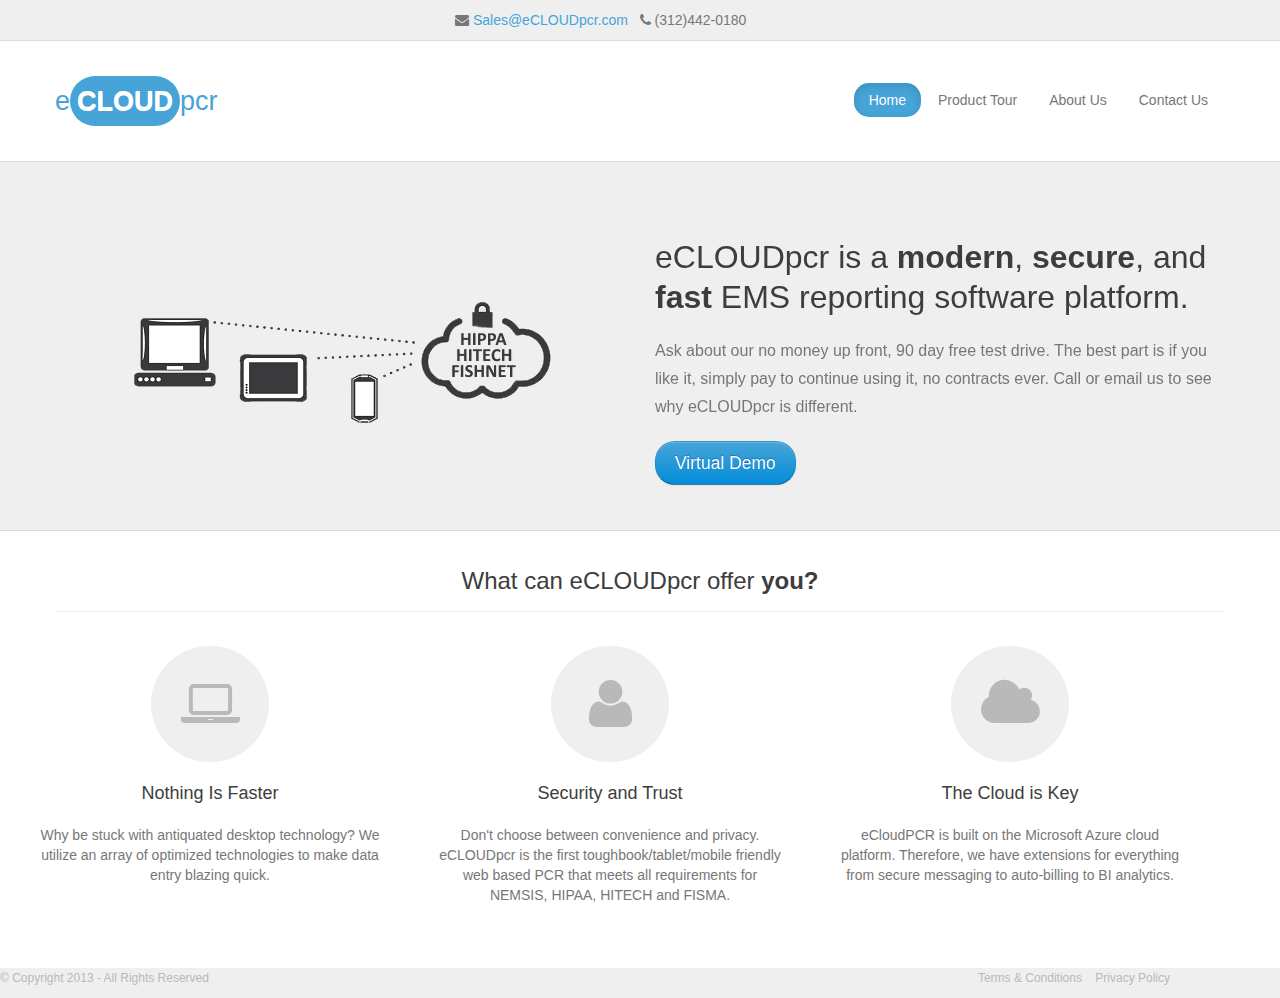
==== index.html @ aed40275 "Moved Ecloud resources up 1 level" ====
<!DOCTYPE html>
<html lang="en">
  <head>
    <meta charset="utf-8">
    <title>eCLOUDpcr</title>
    <meta name="viewport" content="width=device-width, initial-scale=1.0">
    <meta name="description" content="">
    <meta name="author" content="">
    <!--
      ____              _          ____  _     
     |  _ \            | |        |  _ \(_)    
     | |_) | ___   ___ | |_ ______| |_) |_ ____
     |  _ < / _ \ / _ \| __|______|  _ <| |_  /
     | |_) | (_) | (_) | |_       | |_) | |/ / 
     |____/ \___/ \___/ \__|      |____/|_/___|
	 
     -->                                           
  <!-- Le styles -->
    <link href="assets/css/bootstrap.min.css" rel="stylesheet">
    <link href="assets/css/bootstrap-responsive.min.css" rel="stylesheet">
    <link href="assets/font-awesome/css/font-awesome.min.css" rel="stylesheet">
    <link href="assets/css/theme/boot-biz.css" rel="stylesheet">
     <!-- ResponsiveSlides CSS file -->
    <link href="assets/js/plugins/responsiveslides/responsiveslides.css" rel="stylesheet">
  <!--[if IE 7]>
  <link rel="stylesheet" href="assets/font-awesome/css/font-awesome-ie7.min.css">
  <![endif]-->
  <!-- HTML5 shim, for IE6-8 support of HTML5 elements -->
    <!--[if lt IE 9]>
      <script src="http://html5shim.googlecode.com/svn/trunk/html5.js"></script>
    <![endif]-->

    <!-- Fav and touch icons -->
    <link rel="apple-touch-icon-precomposed" sizes="144x144" href="../assets/ico/apple-touch-icon-144-precomposed.png">
    <link rel="apple-touch-icon-precomposed" sizes="114x114" href="../assets/ico/apple-touch-icon-114-precomposed.png">
      <link rel="apple-touch-icon-precomposed" sizes="72x72" href="../assets/ico/apple-touch-icon-72-precomposed.png">
                    <link rel="apple-touch-icon-precomposed" href="../assets/ico/apple-touch-icon-57-precomposed.png">
                                   <link rel="shortcut icon" href="../assets/ico/favicon.png">
  </head>

  <body>
    <div class="top-bar">
        <div class="container">
            <div class="row">
                <div class="span4">
                </div>
                <div class="span4">
                <span style="white-space: nowrap;"><i class="icon-envelope-alt"></i> <a href="mailto:Sales@eCLOUDpcr.com"> Sales@eCLOUDpcr.com </a> </span> &nbsp; 
                    <span style="white-space: nowrap;"> <i class="icon-phone"></i> (312)442-0180</span>
          
                
                </div>
          <div class="span4">
          </div>      	
                
                <!--/span4-->

            </div><!--/row -->
        </div><!--/container -->
    </div><!--/top-bar-->
    <header>
    <div class="navbar bb-navbar">
      <div class="navbar-inner bb-navbar-inner">
   		<div class="container">
         <button type="button" class="btn btn-navbar" data-toggle="collapse" data-target=".nav-collapse">
            <span class="icon-bar"></span>
            <span class="icon-bar"></span>
            <span class="icon-bar"></span>
          </button>
    	<div class="row">
        <div class="span2">
        <a href="#" class="brand">e<b>CLOUD</b>pcr</a>
        </div><!--/span2 -->
        <div class="span9 offset1 pull-right">
        	<div class="nav-collapse collapse">
        	<ul class="nav nav-pills bb-nav pull-right">
            	<li class="active"><a href="#">Home</a></li>
                <li><a href="portfolio.html">Product Tour</a></li>
                <li><a href="aboutus.html">About Us</a></li>
                <li ><a href="contactus.html">Contact Us</a></li>
            </ul>
            </div><!--/nav-collapse-->
        </div><!--/span8 -->
        </div><!--/row -->
    </div><!--/container -->
	</div><!--/navbar-inner -->
    </div><!--/navbar -->   
    </header>
    
    <section class="banner">
        <div class="container">
        	<div id="banner-slider">            
            <div class="rslides_container">
            <div class="row">
            <ul class="rslides" id="banner-slideshow">
            <li>
            
                <div class="span6 text-center"> 
                <img src="assets\img\shah\HIPFISHNET.png" alt="showcase" width="458" height="248"/>
                </div><!--/span6-->
                <div class="span6">
                <h1 class="slider-title">eCLOUDpcr is a <b>modern</b>, <b>secure</b>, and <b>fast</b> EMS reporting software platform.</h1>
                <p class="slider-description">Ask about our no money up front, 90 day free test drive.  The best part is if you like it, simply pay to continue using it, no contracts ever.  Call or email us to see why eCLOUDpcr is different.</p>
                <button class="btn btn-primary btn-large btn-oval" onclick="document.location.href = 'portfolio.html'"><li>Virtual Demo</li></button><br/><br/>
                
                </div><!--/span6-->            
            </li>

            </ul>
            </div><!--/row-->
            </div><!--/rslides--> 
            
            </div><!--/banner-slider-->        
        </div><!--/container -->
    </section><!--/banner--->
        
    <section class="services">
    	<div class="container">
        	<div class="row">
            <div class="span12" style="text-align: center">
	            <h2>What can eCLOUDpcr offer <b>you?</b></h2>
            </div><!--/span12-->            
            <ul class="thumbnails text-center">
            	<li class="span4">
                	<div class="thumbnail">
                    	<div class="icon round">
                        	<i class="icon-laptop"></i>
                        </div><!--/icon-->
                        <div class="caption">
                        	<h3>Nothing Is Faster</h3>
                            <p>Why be stuck with antiquated desktop technology? We utilize an array of optimized technologies to make data entry blazing quick.</p>
                        </div><!--/caption-->
                    </div><!--/thumbnail-->
                </li>
                <li class="span4">
                	<div class="thumbnail">
                    	<div class="icon round">
                        	<i class="icon-user"></i>
                        </div><!--/icon-->
                        <div class="caption">
                        	<h3>Security and Trust</h3>
                            <p>
                                Don't choose between convenience and privacy. eCLOUDpcr is the first toughbook/tablet/mobile friendly web based PCR that meets all requirements for NEMSIS, HIPAA, HITECH and FISMA.</p>
                        </div><!--/caption-->
                    </div><!--/thumbnail-->
                </li>
                <li class="span4">
                	<div class="thumbnail">
                    	<div class="icon round">
                        	<i class="icon-cloud"></i>
                        </div><!--/icon-->
                        <div class="caption">
                        	<h3>The Cloud is Key</h3>
                            <p>eCloudPCR is built on the Microsoft Azure cloud platform. Therefore, we have extensions for everything from secure messaging to auto-billing to BI analytics.</p>
                        </div><!--/caption-->
                    </div><!--/thumbnail-->
                </li>                
            </ul><!--/thumbnails-->
            </div><!--/row-->
        </div><!--/container-->
    </section><!--/services-->

    <footer >
    <div style="background-color:#EFEFEF" >
    	<div class="row" >
        <div class="span4" >
        	<p>&copy; Copyright 2013 - All Rights Reserved </p>
        </div><!--/span3-->
        <div class="span8">
        	<p class="pull-right">
                <a href="#termsModal" data-toggle="modal">Terms &amp; Conditions</a>
                <a href="#privacyModal" data-toggle="modal">Privacy Policy</a>
                <a style="display: none" href="contactus.html">Contact Us</a>
            </p>
        </div><!--/span3-->
        </div><!--/row-->
    </div><!--/container-->
    </footer>
    
    <!-- Privacy Policy and Terms of Use Modal window -->
    <!-- PrivacyModal -->
    <div id="privacyModal" class="modal hide fade" tabindex="-1" role="dialog" aria-labelledby="privacyModalLabel" aria-hidden="true">
      <div class="modal-header bb-modal-header">
        <button type="button" class="close" data-dismiss="modal" aria-hidden="true">×</button>
        <h3 id="privacyModalLabel">Privacy Policy</h3>
      </div>
      <div class="modal-body">
        <p>This document outlines how personal information may be collected and used (or not used) on this web site, and outlines responsibilities and liabilities that correspond to such collection and/or use. These terms cover this web site and its content exclusively, and do not include web sites that are linked, or malicious third-parties.</p> 

		<p>It is our commitment to end users to operate this web site with integrity and honesty – taking the time, effort, and care to protect users and information that may be provided
</p>

        <h4>Collection of Information</h4>
        
        <p>We only collect personal information such as names, addresses, and contact information when it is voluntarily submitted by our users. The information provided is only used to fulfill your specific request, and cannot be used for any other purpose unless permission is given by the individual who provided the information.</p> 
        
        <h4>Third Parties</h4>
        
        <p>We may link to or display content from third parties on our web site. Should a user follow such links they would be leaving this web site and no longer be governed by this privacy policy. This policy and these terms apply only to content existing on this web site.</p>
        
        <h4>Cookies and Tracking Technology</h4>
        
        <p>This site may use cookies or browser tracking technologies to provide a better overall user experience. This information allows us to continue modifying the site to meet end user browser types, operating systems, and frequency of visits. Personal information cannot be collected by these methods unless expressly provided by the end user. Aggregate cookie and tracking information may be shared with third parties. </p>
        
        <p>This policy applies only to interactions taking place via the web site, and does not govern offline interactions.</p>
        
        <h4>Distribution of Information </h4>
        
        <p>We may only share your personal information with government agencies or other companies assisting us in fraud prevention or investigation, and when it is legally required for us to do so. This information is never shared with third-party companies for marketing purposes.</p> 
        
       <h4>Commitment to Security </h4>
        
        <p>When personal information is provided to us voluntarily by end users, we agree to make reasonable efforts to make such information secure. Only authorized employees, agents and contractors (who operate under confidentiality agreements) will ever have access to such information, and are also stipulated to make every effort to ensure security and integrity of the data.</p> 
        
        <h4>Rights to Changes</h4> 
        
        <p>We reserve the rights to make changes to this document and these terms without notice to end users, but will highlight any changes on this page.</p> 
  
                <ul class="unstyled address">
                    <li><i class="icon-phone"></i>(888) 123 4567</li>
                    <li><i class="icon-envelope-alt"></i><a href="mailto:info@example.com">info@example.com</a></li>
                    <li><i class="icon-map-marker"></i><a href="#">Google Map</a></li>
                </ul>
      </div>
      <div class="modal-footer">
        <button class="btn btn-oval" data-dismiss="modal" aria-hidden="true">Close</button>
      </div>
    </div>
    
    <!-- TermsModal -->
    <div id="termsModal" class="modal hide fade" tabindex="-1" role="dialog" aria-labelledby="termsModalLabel" aria-hidden="true">
      <div class="modal-header bb-modal-header">
        <button type="button" class="close" data-dismiss="modal" aria-hidden="true">×</button>
        <h3 id="termsModalLabel">Terms &amp; Conditions</h3>
      </div>
      <div class="modal-body">
        <p>By using this web site, you are agreeing to comply and be bound by the following terms of service and use. Please review the following terms in their entirety and ensure their comprehension before using and viewing this web site. </p>

		<p>The terms "us", "we", "our", or "owners" refers to "<b>[client name]</b>" and administrative operators of this web site, [url]. "You" refers to the user or viewer of this web site.</p> 

		<h4>Copyright</h4>

		<p>The content in its entirety, including text content, graphics, layouts, and all source code, belong to the owners of the web site. This term is protected by intellectual property rights and copyright law. Copying, redistribution, use or publication either for free or for monetary gain is strictly prohibited. Some of the content on the site is the copyrighted and licensed work of third parties.</p>

		<h4>Terms of Use </h4>

        <ol>
        <li>The content of this web site in its entirety is subject to change without notice. Its purpose is for your general information only. </li>
        <li>No parties guarantee the accuracy, timeliness, performance, completeness, or suitability of the content and information found on this site. You acknowledge that errors or inaccuracies may exist, and that the owners of the site are in no way liable for any such errors. </li>
        <li>The owners of the site are not responsible and hold no liability for third-party content that may be posted on the site by end users, or for content that is linked to from this web site including other web sites. </li>
        <li>The use of and viewing of information on this site is at your own risk. Any consequences of use that may occur are not the liability of the web site owners. </li>
        <li>Unauthorized use of this web site or its contents may give rise to a claim for damages and/or be a criminal offense enforceable by local and international law. </li>
        <li>We reserve the right to restrict access to certain areas of the web site at our own discretion. If a username and password, or any other access credentials, are provided to you as the end user, it is your responsibility to keep such information confidential. </li>
        <li>The owners of the web site are not responsible for user-generated content, and no liable for any violations that such content may constitute. </li>
        </ol>
      </div>
      <div class="modal-footer">
        <button class="btn btn-oval" data-dismiss="modal" aria-hidden="true">Close</button>
      </div>
    </div>
    
    <!-- Le javascript
    ================================================== -->
    <!-- Placed at the end of the document so the pages load faster -->
    <script src="assets/js/jquery.js"></script>
    <script src="assets/js/bootstrap.min.js"></script>
    <script src="assets/js/bootbiz.js"></script>
    <!-- responsiveslides Javascript file -->
    <script src="assets/js/plugins/responsiveslides/responsiveslides.min.js"></script>
    <script type="text/javascript">
	$(function(){
		//add_fixed_menu_top
		bb_navbar_affix('header');
		// Slideshow 1
       $("#banner-slideshow").responsiveSlides({
			maxwidth: 'auto',
			pager: true,
			nav: false,
			speed: 500,
			namespace: "centered-btns",
      	});	
		});
	</script>
    
  </body>
</html>
---- assets/css/theme/boot-biz.css ----
/*
 * BootBiz - Multi Purpose Bootstrap Theme v1
 * Bootstrap v2.2.2
 * Author : Raj (www.madebyraj.com)
 * Copyright 2013 DoozyPixels
 * Designed and Created For Designers and Developers.
 * Easily Built Corporate, Product, Blog, Client Admin and more... templates
 * more option in future updates
 */
 
/*
===============================================================
 Theme Color 
 Font-Color Prefix - "c" 
===============================================================
*/
.c-primary{
  color: #46a4d8;/* Blue */
}
.c-primary-dark{
  color: #048dd9;/* DarkBlue */
}
.c-secondary{
  color: #efefef;/* Gray1*/
}
.c-secondary-dark{
  color: #b9b9b9;/* Gray2 */ 
}
.c-gray{
  color: #373737;/*gray*/
}
.c-gray-light{
  color: #777777;/*LightGray*/
}

.c-gray-dark{
  color: #2f2f2f;/*DarkGray*/
}
.c-white{
  color: #ffffff;
}
/*
===============================================================
 Typography
===============================================================
FontFamily: Roboto
FontVariation:
light-100
Book-300
Normal-400
Medium-500
Bold-700
UltraBold-900
*/
@import url(http://fonts.googleapis.com/css?family=Roboto:400,300,500,700,900,100);
.f-thin{font-weight:100;}
.f-book{font-weight:300;}
.f-normal{font-weight:400;}
.f-medium{font-weight:500;}
.f-bold,b{ font-weight:700;}
.f-ultrabold{font-weight:900;}

@import url(http://fonts.googleapis.com/css?family=Oxygen:400,700);

h1,h2,h3,h4,h5,h6,button{ font-family: 'Roboto', sans-serif; font-weight:normal;}
p,label,input,textarea,{ font-family: 'Oxygen', sans-serif; font-weight:400;}
.text-left{ text-align:left;}
.text-center{ text-align:center;}
.text-right{ text-align:right;}
.underline{ text-decoration:underline;}

/*
===============================================================
 Icons
===============================================================
Source : http://fortawesome.github.com/Font-Awesome/
*/
/* White icons with optional class, or on hover/active states of certain elements */
[class^="icon-"],
[class*=" icon-"],
.icon-white{
  background-image: none;
}
/*
===============================================================
 Body
===============================================================
*/

body{
  background-color: #fff;
  color: #777777;
  font-family: 'Oxygen', sans-serif;
}
a{
  color: #46a4d8;
}
a:hover{
  color: #048dd9;
}

/*
===============================================================
 Top-Bar
===============================================================
*/
.top-bar{
  background: #efefef;
  padding: 10px 0;
  border-bottom: solid 1px #dcdcdc;
}
.social-icons{
  margin: 0 20px 0 0;
  text-align:right;
}
.social-icons a{
  font-size: 15px;
  color: #efefef;
  background-color: #b9b9b9;  
  padding: 7px 10px;
  margin:3px 0 3px 10px;
  border-radius: 20px;
  	-webkit-border-radius: 20px;
	-moz-border-radius: 20px;
	-ms-border-radius: 20px;
	
  
}
.social-icons > a > i.icon-facebook{
	padding: 0px 4px;
}
.social-icons a:hover{
  text-decoration: none;
  background-color: #46a4d8;
}
/*
===============================================================
 Header
===============================================================
*/
header{
  background: #fff;
  padding:20px 0;
  border-bottom: solid 1px #dcdcdc;  
}
header.affix{
 top:0;
 left:0;
 width:100%;
 z-index:4;
 opacity:0.9;
 padding:0;
 box-shadow: #dcdcdc 0 0 5px;
 -webkit-box-shadow: #dcdcdc 0 0 5px;
 -moz-box-shadow: #dcdcdc 0 0 5px;
 -ms-box-shadow: #dcdcdc 0 0 5px;
 -o-box-shadow: #dcdcdc 0 0 5px; 
}
.bb-navbar{
 margin-bottom:0;
 *margin-bottom:10px;
 
}
.bb-navbar-inner{
 background:none;
 border-radius:none;
 box-shadow:none;
 border:none;
 filter:none;
}

.navbar.bb-navbar .nav .dropdown-toggle .caret{
  margin-top:4px;
}
.bb-navbar .brand{
  font-size: 27px!important;
  color: #46a4d8!important;
  margin: 20px 0 20px -20px;
  display: block;  
  font-family: 'Roboto', sans-serif;
}
.bb-navbar .brand > b{
  color: #fff;
  background-color: #46a4d8;	
  padding: 10px 7px;
  border-radius: 30px;
  	-webkit-border-radius: 30px;
	-moz-border-radius: 30px;
	-ms-border-radius: 30px;	
  
}
.bb-navbar .brand:hover{
  color: #048dd9;
  text-decoration: none;
}
.bb-navbar .brand:hover > b{
  background-color: #048dd9;
}
.bb-nav{
  margin: 20px 0!important;
}
.bb-nav > li > a{
  color: #373737;
  border-radius: 15px;
  	-webkit-border-radius: 15px;
	-moz-border-radius: 15px;
	-ms-border-radius: 15px;
}
.bb-nav > li.active > a{
  background-color: #46a4d8!important;
  color:#fff!important;
  text-shadow:none!important;
}
.bb-nav > li.active > a:hover{
  background-color: #46a4d8;
}
.bb-nav > li > a:hover{
  background-color: #efefef;
}
.bb-nav > li > a > b.caret{
  border-top-color: #373737!important;
  border-bottom-color: #373737!important;
}
/*
===============================================================
 Banner
===============================================================
*/
.banner{
  background :#efefef;  
  border-bottom: solid 1px #dcdcdc;
  min-height: 300px;
}

#banner-slider{
  padding:25px 0;
  *padding:0;
  
}
#banner-slider img{
  margin-top:65px;
}
#banner-slider .slider-title{
  color: #3d3d3d;
  font-size: 32px;
  font-weight: 100;
  margin: 50px 0 20px;
}
#banner-slider .slider-description{
  color: #777777;
  font-size: 16px;
  line-height: 28px;
  margin-bottom: 20px;
}


/*
===============================================================
 Marketing
===============================================================
*/
.marketing{
  margin:40px 0;
  
}
.lead1{
  padding: 20px;	
  background-color: #efefef; 
  border-radius: 0;
  overflow: hidden; 
}
.lead1.text-left{
  border-left: solid 3px #46a4d8; 
}
.lead1 >.lead-content > h2{
  color: #3d3d3d;
  font-size: 22px;
  line-height: 30px;
  font-weight: 100;
  margin-bottom:0px;
}
.lead1 > .lead-content  > p{
  font-size: 14px;
}
.lead1.text-left > .lead-content{
  float: left;
}
.lead1.text-left > .lead-action{
  float: right;
  padding: 10px;
}
.lead-action .btn.margr20{
 margin-right:20px;
}
.lead1.text-center{
  border-top: solid 3px #46a4d8; 
}
.lead1.text-center > .lead-content,.lead1.text-center > .lead-action{
  float: none;
}


/*
===============================================================
 Services
===============================================================
*/

.services{
  margin:40px 0 0;
}
.services h2{
  color: #3d3d3d;
  font-weight: 100;
  font-size: 24px;
  border-bottom:solid 1px #efefef;
  margin-bottom: 30px;
  padding-bottom:10px;
}


/*
===============================================================
 Thumbnails
===============================================================
*/

.thumbnails{
  margin-top: 20px;
}
.thumbnails > li > .thumbnail{
  border: none;
  box-shadow: none;
}
.thumbnails > li > .thumbnail > .icon{
  font-size: 55px;
  color: #b9b9b9;
}
.thumbnails > li > .thumbnail > .icon a:hover i{
  text-decoration:none;	
  background:#46a4d8;
  color:#fff;		
 /* box-shadow: #ffffff 0 0 0 9px, #b9b9b9 0 0 5px 10px;
	-webkit-box-shadow: #ffffff 0 0 0 9px, #b9b9b9 0 0 5px 10px;
	-moz-box-shadow: #ffffff 0 0 0 9px, #b9b9b9 0 0 5px 10px;
	-ms-box-shadow: #ffffff 0 0 0 9px, #b9b9b9 0 0 5px 10px;
	-o-transition: #ffffff 0 0 0 9px, #b9b9b9 0 0 5px 10px;	
transition: all 500ms ease-out;
	-webkit-transition: all 500ms ease-out;
	-moz-transition: all 500ms ease-out;
	-ms-transition: all 500ms ease-out;
	-o-transition: all 500ms ease-out;
*/
}
.thumbnails > li > .thumbnail > .icon i{  
  background: #efefef;
  padding: 30px 25px;
}
.thumbnails > li > .thumbnail > .icon.round i{
   border-radius: 60px;
   -webkit-border-radius: 60px;
   -moz-border-radius: 60px;
   -ms-border-radius: 60px;
}
.thumbnails > li > .thumbnail > .caption > h3{
  font-size: 18px;
  line-height: 24px;
  font-weight: 400;  
}
.thumbnails > li > .thumbnail > .caption > p{
  color :#777777;
}

.client-logo .thumbnail a{
  text-align: center;
  opacity:0.7;
  font-weight:bold;
  display: block;
}
.client-logo .thumbnail a:hover{
  opacity:1;
  text-decoration :none;	
}
.photo-widget .thumbnails{
  margin-top:0;
}
.photo-widget .thumbnail{
 background-color: #ddd;
 text-align: center;
}
/*.thumbnails > li:hover > .thumbnail > .icon > i,
.thumbnails > li:hover > .thumbnail > .caption > h3,
.thumbnails > li:hover a:hover{
 color: #46a4d8;	
}*/



/*
===============================================================
 Recent Works
===============================================================
*/

.recentworks{
  margin:0;
}
.recentworks h2{
  color: #3d3d3d;
  font-weight: 100;
  letter-spacing: -1px;
  font-size: 24px;
  border-bottom:solid 1px #efefef;
  margin-bottom: 30px;
  padding-bottom:10px;
}
.recentworks a{
  color: #777777;
  text-decoration: underline;
}
.recentworks a:hover{
  color: #46a4d8;
}

/*
===============================================================
 Widgets
===============================================================
*/

.widgets{
  margin:0;
}
.widgets h2{
  color: #3d3d3d;
  font-weight: 100;
  letter-spacing: -1px;
  font-size: 24px;
  border-bottom:solid 1px #efefef;
  margin-bottom: 30px;
  padding-bottom:10px;

}
.widgets.footer{
	background: #efefef;
	padding:20px 0;
	border-top: solid 1px #dcdcdc;
	border-bottom: solid 1px #dcdcdc;
	min-height:300px;
	margin: 40px 0 0;
}
.news-feed > li{
  border-bottom:dotted 1px #ddd;
  padding-bottom:10px;
  margin-bottom: 5px;
}
.news-feed > li:last-child{
	border-bottom:0;
}
.news-feed > li > small{
  display:block;
}

/*
===============================================================
 Tab
===============================================================
*/

.bb-tabs{
 margin:0;
}
.bb-tabs > li > a{
	padding: 14px 30px;
	border-radius: 0;
	margin-right:10px;
	font-size: 16px;
}
.bb-tabs > li > a:hover{
	background: #efefef;
}
.bb-tab-content{
 padding: 15px 10px;
 margin-bottom: 10px;
 border: solid 1px #ddd;
 margin-top: -1px;
}
.bb-tabs-left .bb-tabs > li > a{
	margin-bottom:10px;
	border-radius :0;
}
.bb-tabs-left > .bb-tabs{
	margin-right: -1px;
}
.bb-tabs-left .bb-tab-content{
  margin-top: 0;
}
/*
===============================================================
 Accordion
===============================================================
*/
.bb-accordion .accordion-group{
  border-radius: 0;
  -webkit-border-radius: 0;
  -moz-border-radius: 0;
}
.bb-accordion .accordion-toggle i{
  margin-right: 10px;
}
.bb-accordion .accordion-toggle:hover i{
  text-decoration: none;
}
/*
===============================================================
 Text-widget,
 Photo-Widget,
 Newsletter-widget,
 Twitter Stream-widget,
 Articles-widget,
 Contact-widget,
 Links-widget,
 Address-widget
===============================================================
*/
.text-widget h3,
.photo-widget h3,
.newsletter-widget h3,
.twitter-widget h3,
.articles-widget h3,
.contact-widget h3,
.links-widget h3,
.social-widget h3,
.address-widget h3{
  color: #3d3d3d;
  font-weight: 100;
  letter-spacing: -1px;
  font-size: 24px;
  margin-bottom: 20px;
}
.text-widget .lead{
  font-size: 16px;
  line-height: 20px;
  font-weight: 700;
  margin-bottom: 10px;
}
input{ padding: 10px 5px!important;}
.articles-widget ul{ 
  margin-top: -10px;
}
.articles-widget .media-body small{
	margin-top: -10px;
	display: block;
}
.links-widget ul.arrow li:before{
  content:"\f054";
  padding-right:10px;
  font-family: FontAwesome;
  font-weight: normal;
  font-style: normal;
  font-size: 14px;  
}
.links-widget ul.arrow li{
	margin-bottom:10px;
}

.social-widget-list > li{
  margin-bottom:10px;
  font-size:16px;
}
.social-widget-list > li > i{
  background-color: #b9b9b9;
  font-size:14px;
  color:#efefef;  
  padding: 4px 3px;
  margin:3px 10px 3px 0px;
  border-radius: 20px;
  	-webkit-border-radius: 20px;
	-moz-border-radius: 20px;
	-ms-border-radius: 20px;
}
.social-widget-list > li > a{
  font-size: 15px;
  margin:3px 0 3px 0px;
}

.address-widget > address{
  margin-bottom:5px;
}
.address > li{
  margin-bottom: 5px;
}
.address > li > i{
  margin-right:10px;
}

/*
===============================================================
 Buttons
===============================================================
*/
.btn-oval{
  border-radius: 20px;
   -webkit-border-radius: 20px;
   -moz-border-radius: 20px;
   -ms-border-radius: 20px;
}
.btn-primary{
	background-color:#46a4d8;
	background-image:-moz-linear-gradient(top, #46a4d8, #048dd9);
	background-image:-webkit-gradient(linear, 0 0, 0 100%, from(#46a4d8), to(#048dd9));
	background-image:-webkit-linear-gradient(top, #46a4d8, #048dd9);background-image:-o-linear-gradient(top, #46a4d8, #048dd9);
	background-image:linear-gradient(to bottom, #46a4d8, #048dd9);
	background-repeat:repeat-x;
	border-color:#048dd9 #048dd9 #46a4d8;
	border-color:rgba(0, 0, 0, 0.1) rgba(0, 0, 0, 0.1) rgba(0, 0, 0, 0.25);
	*background-color:#46a4d8;
	filter:progid:DXImageTransform.Microsoft.gradient(enabled = false);
}
.btn-primary:hover,.btn-primary:active,.btn-primary.active,.btn-primary.disabled,.btn-primary[disabled]{
	background-color:#048dd9;
	*background-color:#048dd9;}
.btn-primary:active,.btn-primary.active{
	background-color:#048dd9 \9;
}
/*
===============================================================
 Modal
===============================================================
*/
.bb-modal-header{
  background:#46a4d8;
  color:#fff;
  border-bottom:solid 5px #048dd9;
  border-radius:5px 5px 0 0;
}
.bb-modal-header h3{
  font-size:20px;
  text-shadow:0px 0px 1px rgba(0,0,0,.5);
}
/*
===============================================================
 Blockquote
===============================================================
*/
.bb-blockquote{
 border-left-color:#46a4d8;
}
.bb-testimonial {
    margin: 0;
    padding: 10px 40px;
    position: relative;
	border: solid 1px #ddd;
	background-color:#fff;
}
.bb-testimonial p{
  font-size: 14px!important;
}
.bb-testimonial:before, .bb-testimonial:after {
    content: "\201C";
    position: absolute;
    font-size: 60px;
    line-height: 1;
    color: #efefef;
    font-style: normal;
}
.bb-testimonial:before {
    top: 0;
    left: 10px;
}
.bb-testimonial:after {
    content: "\201D";
    right: 10px;
    bottom: -0.5em;
}
/*
===============================================================
 Footer
===============================================================
*/
footer{
 padding-top:10px;
 font-size:12px;
 color:#b9b9b9;
}
footer a{
 margin-left:10px;
 color:#b9b9b9;
}
footer a:hover{
 color: #373737;
}

/*
===============================================================
Inner Pages Banner
===============================================================
*/
.banner-inner{
  background :#efefef;  
  border-bottom: solid 1px #dcdcdc;
  min-height: 100px;
  padding:30px 0;
}
.banner-title{
  color: #3d3d3d;
  font-size: 32px;
  font-weight: 100;
}
.banner-description{
  color: #777777;
  font-size: 16px;
  line-height: 28px;
  margin-bottom: 20px;
  padding:0 50px;
}
.banner-inner.map{
  background :#efefef;  
  border-bottom: solid 1px #dcdcdc;
  min-height: 100px;
  padding:0;
}

/*
===============================================================
 About/Services/Portfolio/Contact/Addons
===============================================================
*/

.about,.services,.portfolio,.contact,.addons{
  margin:20px 0 0;
}
.about h2,.services h2,.portfolio h2,.contact h2,.addons h2{
  color: #3d3d3d;
  font-weight: 100;
  
  font-size: 24px;
  border-bottom:solid 1px #efefef;
  margin-bottom: 30px;
  padding-bottom:10px;
}
about h3,.services h3,.portfolio h3,.contact h3,.addons h3{
  color: #3d3d3d;
  font-weight: 100;

  font-size: 20px;
  padding-bottom:10px;
}
.colleagues .media-heading{
  color: #3d3d3d;
  font-weight: 700;
}
.colleagues{
  margin-top:20px;
}
.colleagues > li{
  margin-bottom:50px;
}
.colleagues .thumb.pull-left{
  margin-right:30px; 
}
.colleagues .thumb.pull-right{
  margin-left:30px; 
}
.colleagues .media-heading{
	margin-bottom:20px;
}
.profile-social{
 padding-top:10px;
}
.profile-social a{
  font-size: 15px;
  color: #efefef;
  background-color: #b9b9b9;  
  padding: 7px 7px;
  margin:3px 10px 3px 0;
  border-radius: 20px;
  	-webkit-border-radius: 20px;
	-moz-border-radius: 20px;
	-ms-border-radius: 20px;
}
.profile-social a:hover{
  text-decoration: none;
  background-color: #46a4d8;
}
.filter-wrap{
  margin-bottom:30px;
}

.filter-head{
  display:block;
  margin-right:10px;
  }
.filter{
  margin-left:10px;
}
.filter li{
  float: left;
  margin-right:10px;
}
.portfolio article{
  margin:20px 0px 40px;
  padding-bottom:20px;
  overflow:hidden;
}
.portfolio article#portfolio2{
  padding:20px 0 35px;
  background:#f2f2f2;
}
.portfolio article h2{
	font-size:30px;
	text-align:center;
	font-weight:700;
}
.portfolio article#portfolio2 h2{
  border-color:#fff;
}

.portfolio article h3{
 font-size:18px;
  color: #3d3d3d;
  font-weight: 700;
}
.portfolio article .well{
 margin-top:30px;
}
#map_canvas{
 height:200px;
}

/*
===============================================================
	Add-Ons Sidebar
===============================================================
*/

.bb-sidenav {
  margin: 15px 0 0;
  padding: 0;
  background-color: #fff;
  -webkit-border-radius: 6px;
     -moz-border-radius: 6px;
          border-radius: 6px;
  -webkit-box-shadow: 0 1px 4px rgba(0,0,0,.065);
     -moz-box-shadow: 0 1px 4px rgba(0,0,0,.065);
          box-shadow: 0 1px 4px rgba(0,0,0,.065);
}
.bb-sidenav.affix{
	top:90px;
}
.bb-sidenav > li > a {
  display: block;
  width: 190px \9;
  margin: 0 0 -1px;
  padding: 8px 14px;
  border: 1px solid #e5e5e5;
}
.bb-sidenav > li:first-child > a {
  -webkit-border-radius: 6px 6px 0 0;
     -moz-border-radius: 6px 6px 0 0;
          border-radius: 6px 6px 0 0;
}
.bb-sidenav > li:last-child > a {
  -webkit-border-radius: 0 0 6px 6px;
     -moz-border-radius: 0 0 6px 6px;
          border-radius: 0 0 6px 6px;
}
.bb-sidenav > .active > a {
  position: relative;
  z-index: 2;
  padding: 9px 15px;
  border: 0;
  text-shadow: 0 1px 0 rgba(0,0,0,.15);
  -webkit-box-shadow: inset 1px 0 0 rgba(0,0,0,.1), inset -1px 0 0 rgba(0,0,0,.1);
     -moz-box-shadow: inset 1px 0 0 rgba(0,0,0,.1), inset -1px 0 0 rgba(0,0,0,.1);
          box-shadow: inset 1px 0 0 rgba(0,0,0,.1), inset -1px 0 0 rgba(0,0,0,.1);
}
/* Chevrons */
.bb-sidenav .icon-chevron-right {
  float: right;
  margin-top: 2px;
  margin-right: -6px;
  opacity: .25;
}
.bb-sidenav > li > a:hover {
  background-color: #f5f5f5;
}
.bb-sidenav a:hover .icon-chevron-right {
  opacity: .5;
}
.bb-sidenav .active .icon-chevron-right,
.bb-sidenav .active a:hover .icon-chevron-right {
  background-image: url(../img/glyphicons-halflings-white.png);
  opacity: 1;
}

.addons section{/*padding-top:90px;*/}
/* Instagram jquery */
.instagram-placeholder,.flickr li{ float:left; margin-right:10px;}

/* Desktop large
------------------------- */
@media (min-width: 1200px) {
.bb-navbar .container{
 width: 1170px;
}	
.bb-sidenav {
    width: 258px;
}
.bb-sidenav > li > a {
    width: 230px \9; /* Override the previous IE8-9 hack */
  }
}
@media (min-width: 768px) and (max-width: 979px){
header{padding:0;}
.top-bar{
 text-align:left;
 
}
.bb-navbar .container{
 width: 724px;
}
.bb-navbar .brand{
  margin: 20px 0 20px 0px;
}
.navbar .btn-navbar{
  margin-top:25px;
}
.banner-inner,#banner-slider{
  padding:0;
}
#banner-slider .slider-title{
  margin-top: 30px;
}
}

@media (max-width: 767px){
body{padding:0;}
.container{padding:0 20px;}
.top-bar{
  text-align:center;
  float:none;
}
header{padding:0;}

.navbar .btn-navbar{
  margin-top:25px;
}
.social-icons{
	margin:10px 0 5px;
	text-align:center;
}
.bb-navbar .container{
 width: auto;
}
.banner-inner{
  padding:10px 0;
}
.banner-description{
  padding:0 10px;
}
.banner-inner,#banner-slider{
  padding:0;
}
#banner-slider img{
  margin-top:25px;
}
#banner-slider{
 text-align:center;
}
#banner-slider .slider-title{
  margin: 20px 0;
}
.colleagues .thumb.pull-right{
  margin-left:30px; 
  margin-left:0;
}
.newsletter-widget .bb-email{
  height:45px;
}
footer p{
  text-align:center;
  float:none!important;
}
.modal.fade.in {
    top: 5%;
  }
}
---- assets/js/plugins/responsiveslides/responsiveslides.css ----
/*! http://responsiveslides.com v1.53 by @viljamis */
.rslides_container {
  position: relative;
  width: 100%;
  }
.rslides {
  position: relative;
  list-style: none;
  overflow: hidden;
  width: 100%;
  padding: 0;
  margin: 0 auto;
  }

.rslides li {
  -webkit-backface-visibility: hidden;
  position: absolute;
  display: none;
  width: 100%;
  left: 0;
  top: 0;
  }

.rslides li:first-child {
  position: relative;
  display: block;
  float: left;
  }
.rslides_here a {
  background: rgba(255,255,255,.1);
  font-weight: bold;
  }

.centered-btns_nav {
  z-index: 3;
  position: absolute;
  -webkit-tap-highlight-color: rgba(0,0,0,0);
  top: 50%;
  left: 0;
  opacity: 0.7;
  text-indent: -9999px;
  overflow: hidden;
  text-decoration: none;
  height: 61px;
  width: 38px;
  background: transparent url("themes.gif") no-repeat left top;
  margin-top: -45px;
  }

.centered-btns_nav:active {
  opacity: 1.0;
  }

.centered-btns_nav.next {
  left: auto;
  background-position: right top;
  right: 0;
  }

.transparent-btns_nav {
  z-index: 3;
  position: absolute;
  -webkit-tap-highlight-color: rgba(0,0,0,0);
  top: 0;
  left: 0;
  display: block;
  background: #fff; /* Fix for IE6-9 */
  opacity: 0;
  filter: alpha(opacity=1);
  width: 48%;
  text-indent: -9999px;
  overflow: hidden;
  height: 91%;
  }

.transparent-btns_nav.next {
  left: auto;
  right: 0;
  }

.large-btns_nav {
  z-index: 3;
  position: absolute;
  -webkit-tap-highlight-color: rgba(0,0,0,0);
  opacity: 0.6;
  text-indent: -9999px;
  overflow: hidden;
  top: 0;
  bottom: 0;
  left: 0;
  background: #000 url("themes.gif") no-repeat left 50%;
  width: 38px;
  }

.large-btns_nav:active {
  opacity: 1.0;
  }

.large-btns_nav.next {
  left: auto;
  background-position: right 50%;
  right: 0;
  }

.centered-btns_nav:focus,
.transparent-btns_nav:focus,
.large-btns_nav:focus {
  outline: none;
  }

.centered-btns_tabs,
.transparent-btns_tabs,
.large-btns_tabs {
  margin-top: 10px;
  text-align: center;
  }

.centered-btns_tabs li,
.transparent-btns_tabs li,
.large-btns_tabs li {
  display: inline;
  float: none;
  _float: left;
  *float: left;
  margin-right: 5px;
  }

.centered-btns_tabs a,
.transparent-btns_tabs a,
.large-btns_tabs a {
  text-indent: -9999px;
  overflow: hidden;
  -webkit-border-radius: 15px;
  -moz-border-radius: 15px;
  border-radius: 15px;
  background: #ccc;
  background: rgba(0,0,0, .2);
  display: inline-block;
  _display: block;
  *display: block;
  -webkit-box-shadow: inset 0 0 2px 0 rgba(0,0,0,.3);
  -moz-box-shadow: inset 0 0 2px 0 rgba(0,0,0,.3);
  box-shadow: inset 0 0 2px 0 rgba(0,0,0,.3);
  width: 9px;
  height: 9px;
  }

.centered-btns_here a,
.transparent-btns_here a,
.large-btns_here a {
  background: #222;
  background: rgba(0,0,0, .8);
}
/* Bootstrap Pagination */
.pagination ul>li>a{font-weight:bold;}
.pagination ul>li>a:hover,.pagination ul>.rslides_here>a,.pagination ul>.rslides_here>span{background-color:#efefef; color:#b9b9b9;}
.pagination ul>.rslides_here>a,.pagination ul>.rslides_here>span{background-color:#46a4d8;color:#fff;cursor:default;}
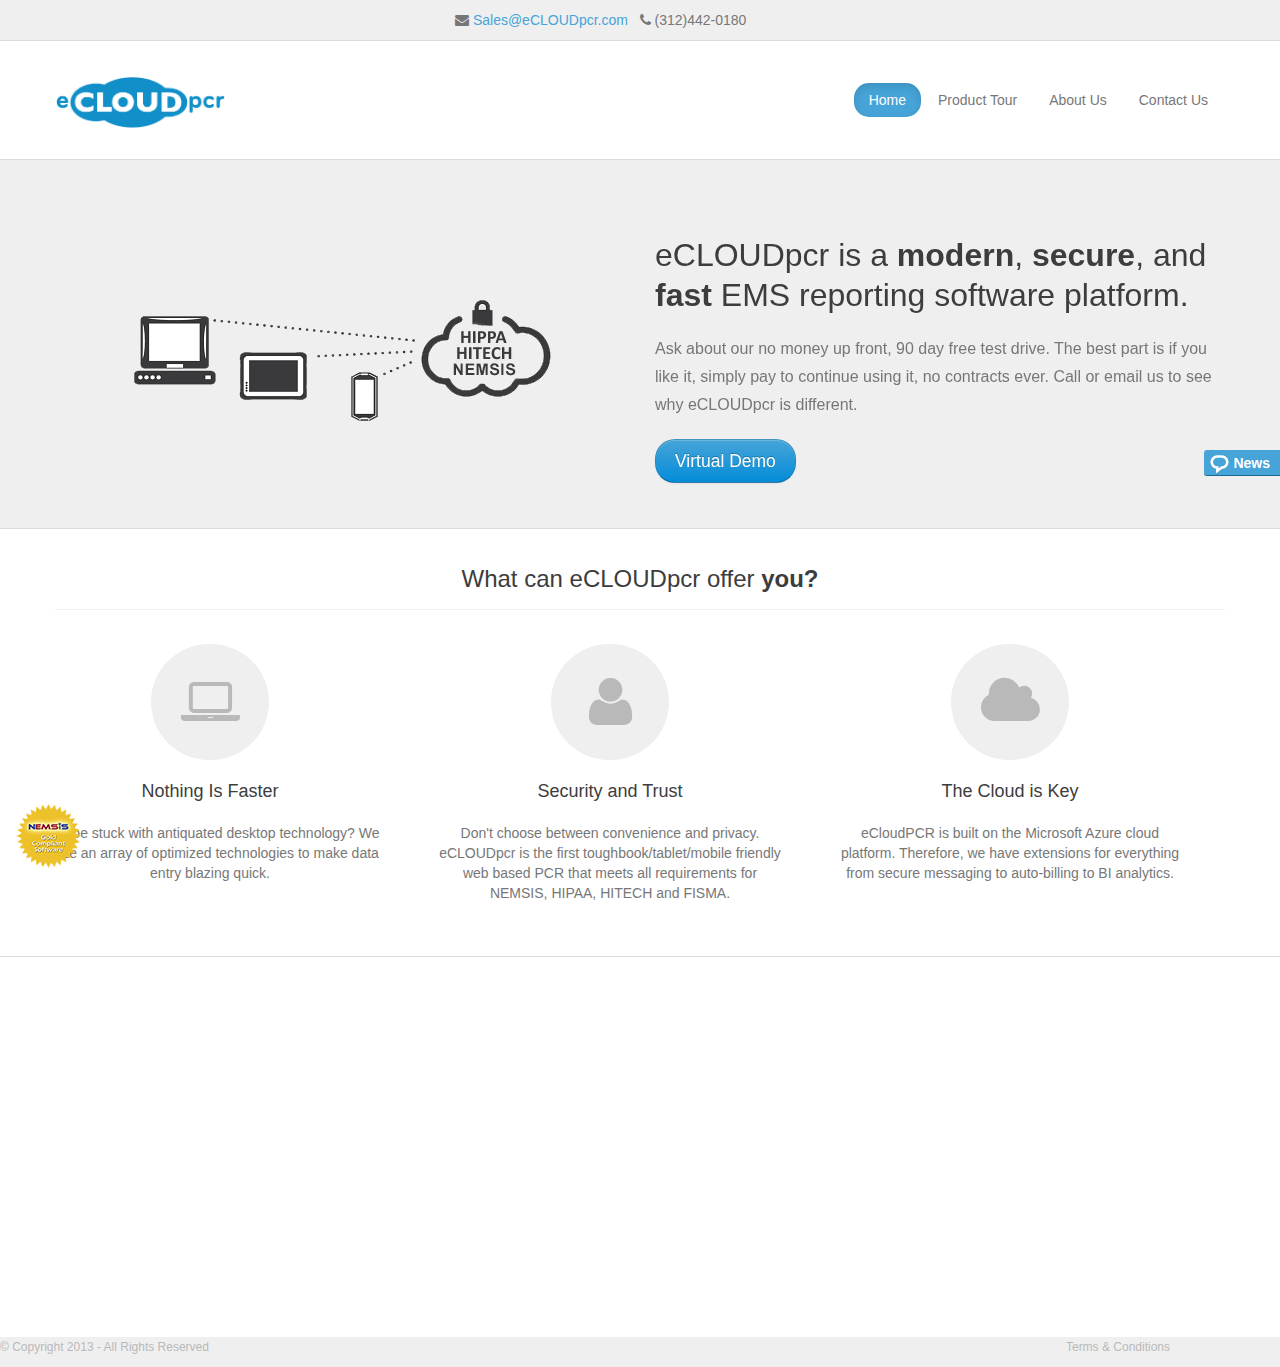
==== commit 8287d195: "Requested changes" ====
--- a/index.html
+++ b/index.html
@@ -39,6 +39,15 @@
   </head>
 
   <body>
+  <div class="side-tab">
+        <img src="assets/img/shah/news-icon.png" alt="News Icon">
+        <div class="side-tab-txt">News</div>
+    </div>
+    <div class="news-tab">
+        <p>Coming Soon www.EMS1.com Press Release / Other News</p>
+        <p class="news-booth">Come visit us at EMS Today at Booth #2317</p>
+       
+    </div>
     <div class="top-bar">
         <div class="container">
             <div class="row">
@@ -69,7 +78,7 @@
           </button>
     	<div class="row">
         <div class="span2">
-        <a href="#" class="brand">e<b>CLOUD</b>pcr</a>
+        	<img src="assets/img/shah/ecloud_pcr.png" alt="eCLOUDpcr logo" class="ecloudpcr-logo">
         </div><!--/span2 -->
         <div class="span9 offset1 pull-right">
         	<div class="nav-collapse collapse">
@@ -159,7 +168,11 @@
             </div><!--/row-->
         </div><!--/container-->
     </section><!--/services-->
-
+	<section class="video">
+    	<div class="youtube-video">
+    	<iframe width="560" height="315" src="https://www.youtube.com/embed/aER50AqhVcQ" frameborder="0" allowfullscreen></iframe>
+        </div>
+    </section>
     <footer >
     <div style="background-color:#EFEFEF" >
     	<div class="row" >
@@ -169,7 +182,6 @@
         <div class="span8">
         	<p class="pull-right">
                 <a href="#termsModal" data-toggle="modal">Terms &amp; Conditions</a>
-                <a href="#privacyModal" data-toggle="modal">Privacy Policy</a>
                 <a style="display: none" href="contactus.html">Contact Us</a>
             </p>
         </div><!--/span3-->
@@ -257,6 +269,9 @@
       <div class="modal-footer">
         <button class="btn btn-oval" data-dismiss="modal" aria-hidden="true">Close</button>
       </div>
+    </div>
+    <div class="nemsis-icon">
+    	<img src="assets/img/shah/goldCompliant[1].png" alt="Nemsis Compliant">
     </div>
     
     <!-- Le javascript
--- a/assets/css/theme/boot-biz.css
+++ b/assets/css/theme/boot-biz.css
@@ -172,6 +172,9 @@
 .navbar.bb-navbar .nav .dropdown-toggle .caret{
   margin-top:4px;
 }
+.bb-navbar .ecloudpcr-logo{
+	margin-top:15px;
+}
 .bb-navbar .brand{
   font-size: 27px!important;
   color: #46a4d8!important;
@@ -316,6 +319,20 @@
   border-bottom:solid 1px #efefef;
   margin-bottom: 30px;
   padding-bottom:10px;
+}
+
+/*
+===============================================================
+ Youtube Video
+===============================================================
+*/
+.video{
+	border-top:#DCDCDC solid thin;
+	padding:30px 0 20px;
+}
+.youtube-video{
+	width:560px;
+	margin:0 auto;
 }
 
 
@@ -827,6 +844,86 @@
 #map_canvas{
  height:200px;
 }
+.message-success, .message-error{
+	display:none;
+	color:#46A4D8;
+	float:right;
+	margin-top:10px;
+}
+.message-error{
+	color:#ff0000;
+}
+.nemsis-icon{
+	position:fixed;
+	bottom:25px;
+	left:10px;
+	z-index:999;
+}
+.side-tab{
+	position:fixed;
+	box-sizing:border-box;
+	padding:2px 5px;
+	right:0;
+	top:50%;
+	background:#46A4D8;
+	border-top-left-radius:3px;
+	border-bottom-left-radius:3px;
+	border-bottom:solid 1px #1b6b91;
+	z-index:99999;
+	cursor:pointer;
+}
+.side-tab-txt{
+	color:#fff;
+	float:right;
+	font-weight:bold;
+	padding:1px 5px 0 4px;
+}
+.news-tab{
+	background:#fff;
+	position:fixed;
+	right:-40%;
+	top:0;
+	height:100%;
+	width:40%;
+	box-sizing:border-box;
+	padding:10px 20px 0;
+	text-align:center;
+	z-index:9999;
+}
+.news-tab p{
+	font-size:1.5em;
+	top:50%;
+	-webkit-transform:translateY(-50%);
+	transform:translateY(-50%);
+	position:relative;
+}
+.exit-image{
+	background:url(../../img/shah/exit-image.png) no-repeat center center;
+	width:25px;
+	height:25px;
+	position:absolute;
+	top:0;
+	right:0;
+	cursor:pointer;
+}
+.news-tab-shd{
+	box-shadow:0 0 5px #000;
+}
+.news-tab img{
+	max-width:90%;
+}
+@media screen and (max-width:900px){
+	.side-tab-txt{
+		display:none;
+	}
+}
+@media screen and (max-width:650px){
+	.news-tab{
+		width:100%;
+		right:-100%;
+	}
+}
+
 
 /*
 ===============================================================
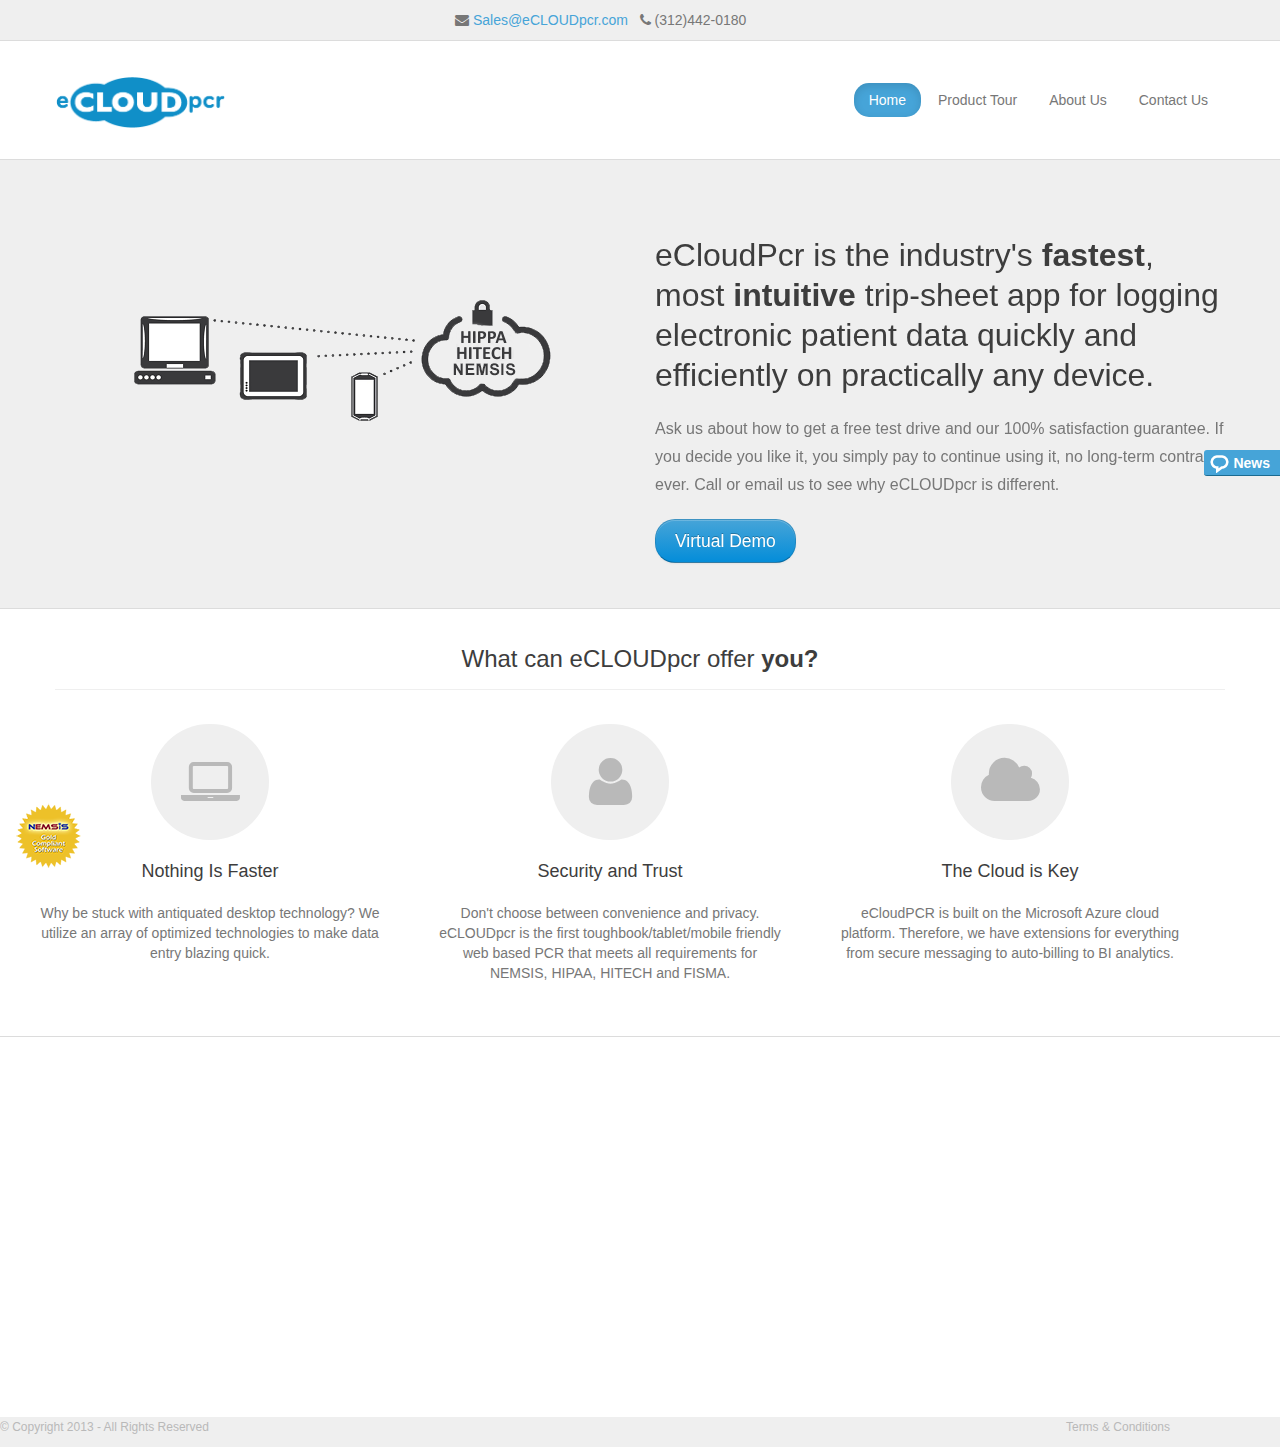
==== commit 317c28a6: "Changed slogan" ====
--- a/index.html
+++ b/index.html
@@ -31,11 +31,8 @@
     <![endif]-->
 
     <!-- Fav and touch icons -->
-    <link rel="apple-touch-icon-precomposed" sizes="144x144" href="../assets/ico/apple-touch-icon-144-precomposed.png">
-    <link rel="apple-touch-icon-precomposed" sizes="114x114" href="../assets/ico/apple-touch-icon-114-precomposed.png">
-      <link rel="apple-touch-icon-precomposed" sizes="72x72" href="../assets/ico/apple-touch-icon-72-precomposed.png">
-                    <link rel="apple-touch-icon-precomposed" href="../assets/ico/apple-touch-icon-57-precomposed.png">
-                                   <link rel="shortcut icon" href="../assets/ico/favicon.png">
+    <link rel="icon" href="assets/ico/favicon-16x16.png">
+    
   </head>
 
   <body>
@@ -108,8 +105,9 @@
                 <img src="assets\img\shah\HIPFISHNET.png" alt="showcase" width="458" height="248"/>
                 </div><!--/span6-->
                 <div class="span6">
-                <h1 class="slider-title">eCLOUDpcr is a <b>modern</b>, <b>secure</b>, and <b>fast</b> EMS reporting software platform.</h1>
-                <p class="slider-description">Ask about our no money up front, 90 day free test drive.  The best part is if you like it, simply pay to continue using it, no contracts ever.  Call or email us to see why eCLOUDpcr is different.</p>
+                    <h1 class="slider-title">eCloudPcr is the industry's <b>fastest</b>, most <b>intuitive</b> trip-sheet app for logging electronic patient data quickly and efficiently on practically any device.
+                    </h1>
+                <p class="slider-description">Ask us about how to get a free test drive and our 100% satisfaction guarantee.  If you decide you like it, you simply pay to continue using it, no long-term contracts ever.  Call or email us to see why eCLOUDpcr is different.</p>
                 <button class="btn btn-primary btn-large btn-oval" onclick="document.location.href = 'portfolio.html'"><li>Virtual Demo</li></button><br/><br/>
                 
                 </div><!--/span6-->            
--- a/assets/css/theme/boot-biz.css
+++ b/assets/css/theme/boot-biz.css
@@ -331,8 +331,39 @@
 	padding:30px 0 20px;
 }
 .youtube-video{
-	width:560px;
+	max-width:560px;
 	margin:0 auto;
+}
+.youtube-video iframe{
+	width:100%;
+}
+@media only screen and (max-width: 590px){
+.youtube-video{
+	position:relative;
+	padding-bottom:56.25%;
+	padding-top:25px;
+	height:0;
+}
+.youtube-video iframe{
+	height:100%;
+	position:absolute;
+	top:0;
+	left:0;
+}
+}
+@media only screen and (max-device-width: 590px){
+.youtube-video{
+	position:relative;
+	padding-bottom:56.25%;
+	padding-top:25px;
+	height:0;
+}
+.youtube-video iframe{
+	height:100%;
+	position:absolute;
+	top:0;
+	left:0;
+}
 }
 
 
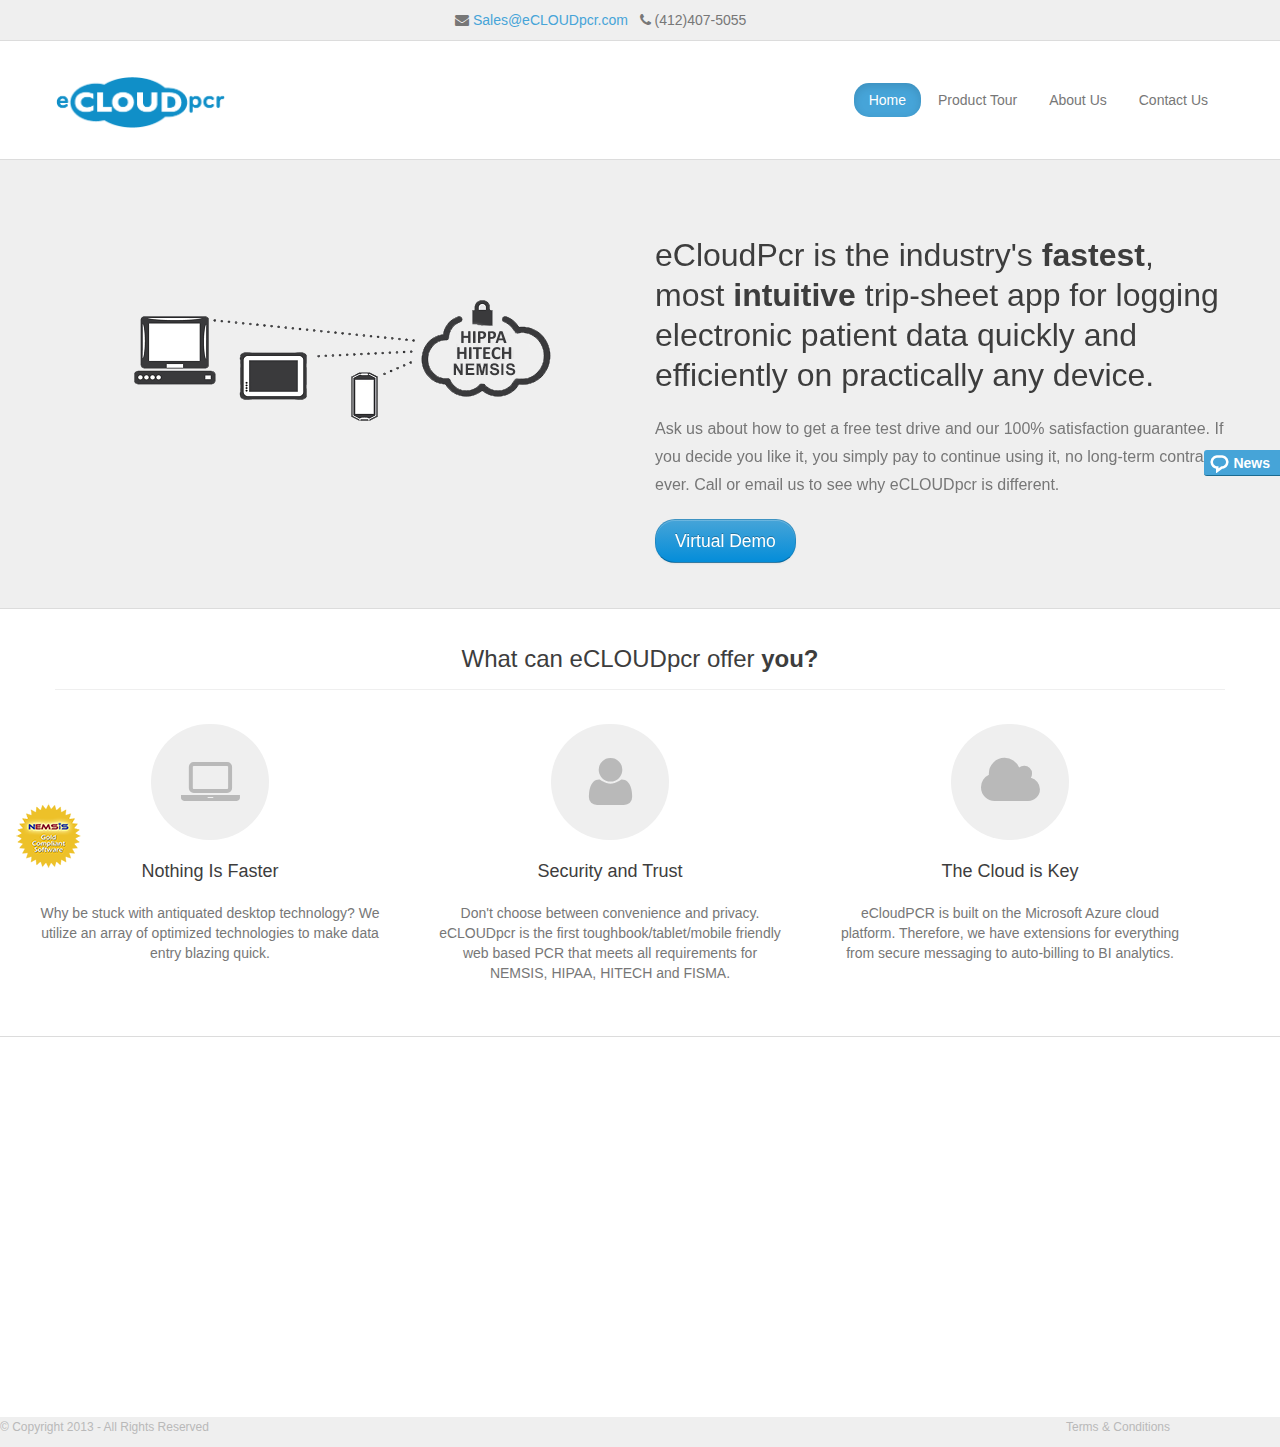
==== commit 12fdff51: "updated phone number" ====
--- a/index.html
+++ b/index.html
@@ -32,7 +32,8 @@
 
     <!-- Fav and touch icons -->
     <link rel="icon" href="assets/ico/favicon-16x16.png">
-    
+
+
   </head>
 
   <body>
@@ -52,7 +53,7 @@
                 </div>
                 <div class="span4">
                 <span style="white-space: nowrap;"><i class="icon-envelope-alt"></i> <a href="mailto:Sales@eCLOUDpcr.com"> Sales@eCLOUDpcr.com </a> </span> &nbsp; 
-                    <span style="white-space: nowrap;"> <i class="icon-phone"></i> (312)442-0180</span>
+                    <span style="white-space: nowrap;"> <i class="icon-phone"></i> (412)407-5055</span>
           
                 
                 </div>
@@ -68,13 +69,13 @@
     <div class="navbar bb-navbar">
       <div class="navbar-inner bb-navbar-inner">
    		<div class="container">
-         <button type="button" class="btn btn-navbar" data-toggle="collapse" data-target=".nav-collapse">
+         <button type="button" class="btn btn-navbar" data-toggle="collapse" style="margin:5px" data-target=".nav-collapse">
             <span class="icon-bar"></span>
             <span class="icon-bar"></span>
             <span class="icon-bar"></span>
           </button>
     	<div class="row">
-        <div class="span2">
+        <div class="span2 hidden-phone">
         	<img src="assets/img/shah/ecloud_pcr.png" alt="eCLOUDpcr logo" class="ecloudpcr-logo">
         </div><!--/span2 -->
         <div class="span9 offset1 pull-right">
@@ -94,6 +95,9 @@
     </header>
     
     <section class="banner">
+        <div class="span2 hidden-desktop hidden-tablet hidden-print">
+            <img src="assets/img/shah/ecloud_pcr.png" alt="eCLOUDpcr logo" class="ecloudpcr-logo">
+        </div><!--/span2 -->
         <div class="container">
         	<div id="banner-slider">            
             <div class="rslides_container">
